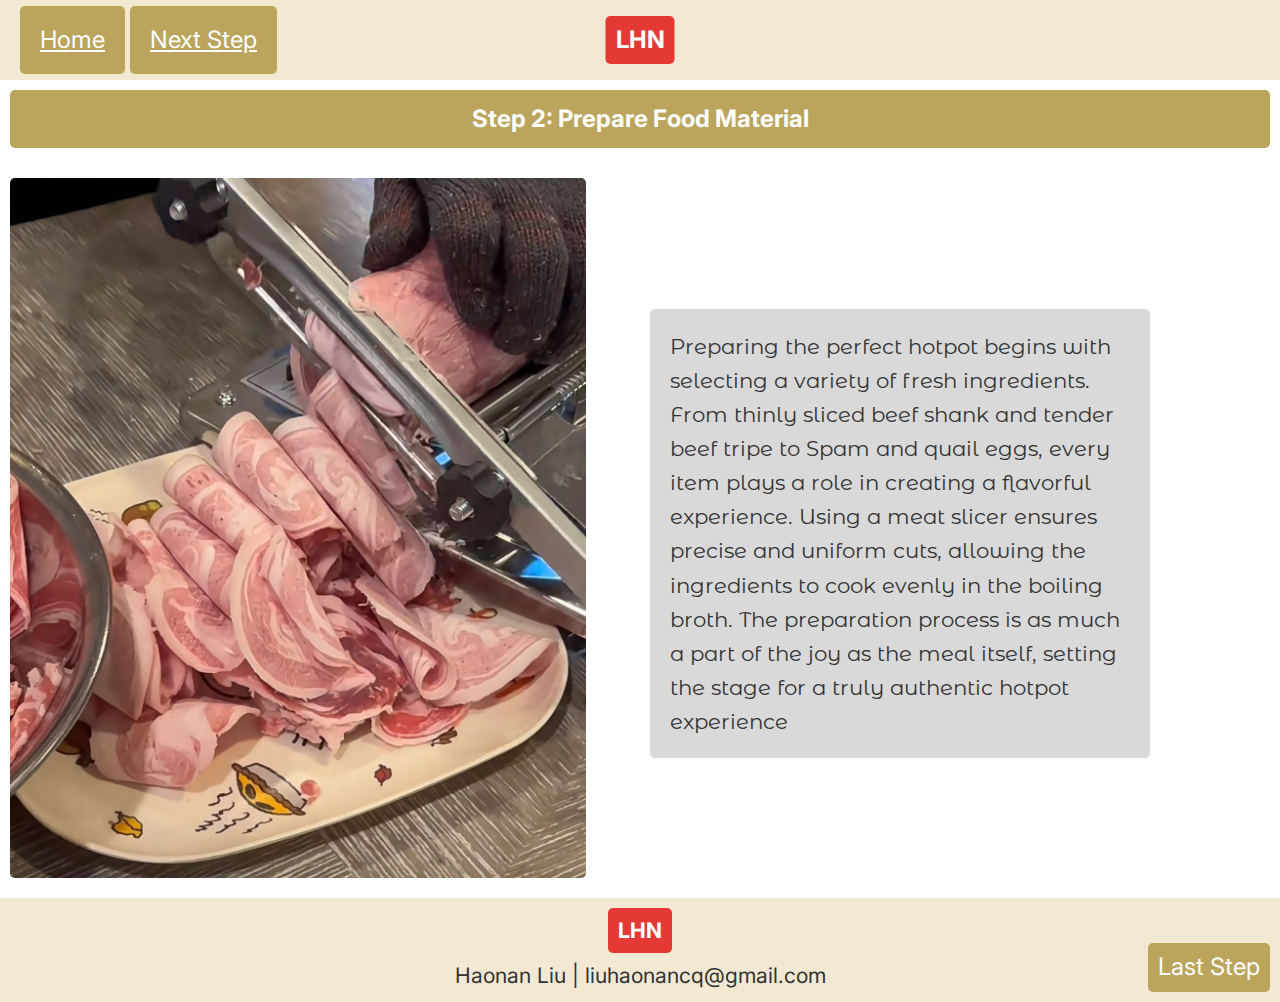
==== step2.html @ a53bceab "Update homepage text" ====
<!DOCTYPE html>
<html lang="en">
<head>
  <meta charset="UTF-8">
  <meta name="viewport" content="width=device-width, initial-scale=1.0">
  <title>Step 2: Prepare Food Material</title>
  <link href="https://fonts.googleapis.com/css2?family=Inter:wght@400;700&family=Montserrat+Alternates:wght@400&display=swap" rel="stylesheet">
  <link rel="stylesheet" href="styles.css">
</head>
<body>
  <header>
    <nav>
      <a href="index.html">Home</a>
      <a href="step3.html">Next Step</a>
    </nav>
    <div class="logo">LHN</div>
  </header>
  <main>
    <h1>Step 2: Prepare Food Material</h1>
    <img src="food-material.jpg" alt="Prepared Food Material">
    <p>
      Preparing the perfect hotpot begins with selecting a variety of fresh ingredients.
       From thinly sliced beef shank and tender beef tripe to Spam and quail eggs, every item plays a role in creating a flavorful experience. 
       Using a meat slicer ensures precise and uniform cuts, allowing the ingredients to cook evenly in the boiling broth. 
       The preparation process is as much a part of the joy as the meal itself, setting the stage for a truly authentic hotpot experience
    </p>
  </main>
  <footer>
    <div class="logo">LHN</div>
    <p>Haonan Liu | liuhaonancq@gmail.com</p>
    <a href="step1.html" class="last-step">Last Step</a>
  </footer>
  <script>
    const menuToggle = document.querySelector('.menu-toggle');
    const nav = document.querySelector('nav');
    menuToggle.addEventListener('click', () => {
        nav.classList.toggle('hidden');
    });
  </script>
  
</body>
</html>
---- styles.css ----
* {
    margin: 0;
    padding: 0;
    box-sizing: border-box;
}

body {
    font-family: 'Inter', sans-serif;
    line-height: 1.6;
    color: #333;
    background-color: #FFFFFF;
}

header {
    background-color: #F3E9D3;
    width: 100%;
    height: 60px;
    display: flex;
    justify-content: space-between;
    align-items: center;
    padding: 5px 10px;
    font-size: 16pt;
}

header .logo {
    background-color: #E53935;
    color: #FFFFFF;
    padding: 5px 10px;
    font-weight: bold;
    font-size: 18pt;
    border-radius: 5px;
    text-align: center;
    position: absolute;
    left: 50%;
    transform: translateX(-50%);
    transition: background-color 0.3s ease, color 0.3s ease, transform 0.2s ease;
}

header .logo:hover {
    background-color: #2C3E50;
    color: #FFD700;
    transform: scale(1.1);
}

nav {
    display: flex;
    align-items: center;
}

nav .dropdown {
    position: relative;
}

nav a {
    color: #FFFFFF;
    background-color: #BBA55D;
    padding: 5px 10px;
    border-radius: 5px;
    font-size: 16pt;
    margin-right: 5px;
    transition: background-color 0.3s ease, transform 0.2s ease;
}

nav a:last-child {
    margin-right: 0;
}

nav a:hover {
    background-color: #A8974D;
    transform: scale(1.05);
}

.dropbtn {
    background-color: #BBA55D;
    color: #FFFFFF;
    padding: 5px 10px;
    border: none;
    cursor: pointer;
    font-size: 16pt;
    border-radius: 5px;
    transition: background-color 0.3s ease, transform 0.2s ease;
}

.dropbtn:hover, .dropbtn:focus {
    background-color: #A8974D;
    transform: scale(1.05);
}

.dropdown-content {
    display: none;
    position: absolute;
    left: 0;
    top: 100%;
    background-color: #BBA55D;
    box-shadow: 0px 4px 8px rgba(0, 0, 0, 0.2);
    min-width: 150px;
    z-index: 1;
    border-radius: 5px;
    font-size: 16pt;
}

.dropdown-content a {
    color: #FFFFFF;
    padding: 5px 10px;
    text-decoration: none;
    display: block;
    transition: background-color 0.3s ease;
}

.dropdown-content a:hover {
    background-color: #A8974D;
}

.dropdown:hover .dropdown-content {
    display: block;
}

main {
    padding: 10px;
    background-color: #FFFFFF;
    text-align: center;
}

main h1 {
    background-color: #BBA55D;
    color: #FFFFFF;
    padding: 10px;
    border-radius: 5px;
    margin-bottom: 10px;
    font-size: 18pt;
}

main img {
    max-width: 100%;
    height: auto;
    border-radius: 5px;
    margin-bottom: 10px;
}

main p {
    background-color: #D9D9D9;
    font-family: 'Montserrat Alternates', sans-serif;
    font-size: 16pt;
    padding: 10px;
    border-radius: 5px;
    color: #333;
    text-align: left;
}

footer {
    background-color: #F3E9D3;
    text-align: center;
    padding: 10px;
    font-size: 16pt;
    position: relative;
}

footer .logo {
    background-color: #E53935;
    color: #FFFFFF;
    padding: 5px 10px;
    font-weight: bold;
    font-size: 16pt;
    display: inline-block;
    border-radius: 5px;
    margin-bottom: 5px;
    transition: background-color 0.3s ease, color 0.3s ease, transform 0.2s ease;
}

footer .logo:hover {
    background-color: #2C3E50;
    color: #FFD700;
    transform: scale(1.1);
}

footer p {
    font-family: 'Inter', sans-serif;
    font-size: 16pt;
    color: #333;
}

footer .last-step {
    position: absolute;
    bottom: 10px;
    right: 10px;
    background-color: #BBA55D;
    color: #FFFFFF;
    padding: 5px 10px;
    border-radius: 5px;
    text-decoration: none;
    font-size: 16pt;
    transition: background-color 0.3s ease, transform 0.2s ease;
}

footer .last-step:hover {
    background-color: #A8974D;
    transform: scale(1.05);
}

@media (min-width: 768px) {
    header {
        height: 80px;
        padding: 10px 20px;
        font-size: 18pt;
    }

    nav a {
        font-size: 18pt;
        padding: 15px 20px;
    }

    .dropbtn {
        padding: 10px 20px;
        font-size: 18pt;
    }

    main {
        display: grid;
        grid-template-rows: auto 1fr;
        grid-template-columns: 1fr 1fr;
        gap: 20px;
        align-items: center;
    }

    main h1 {
        grid-column: 1 / -1;
        text-align: center;
    }

    main img {
        grid-column: 1 / 2;
        max-width: 700px;
        max-height: 700px;
        border-radius: 5px;
    }

    main p {
        grid-column: 2 / 3;
        max-width: 500px;
        font-size: 16pt;
        padding: 20px;
    }

    footer {
        font-size: 18pt;
    }

    footer .last-step {
        font-size: 18pt;
    }
}
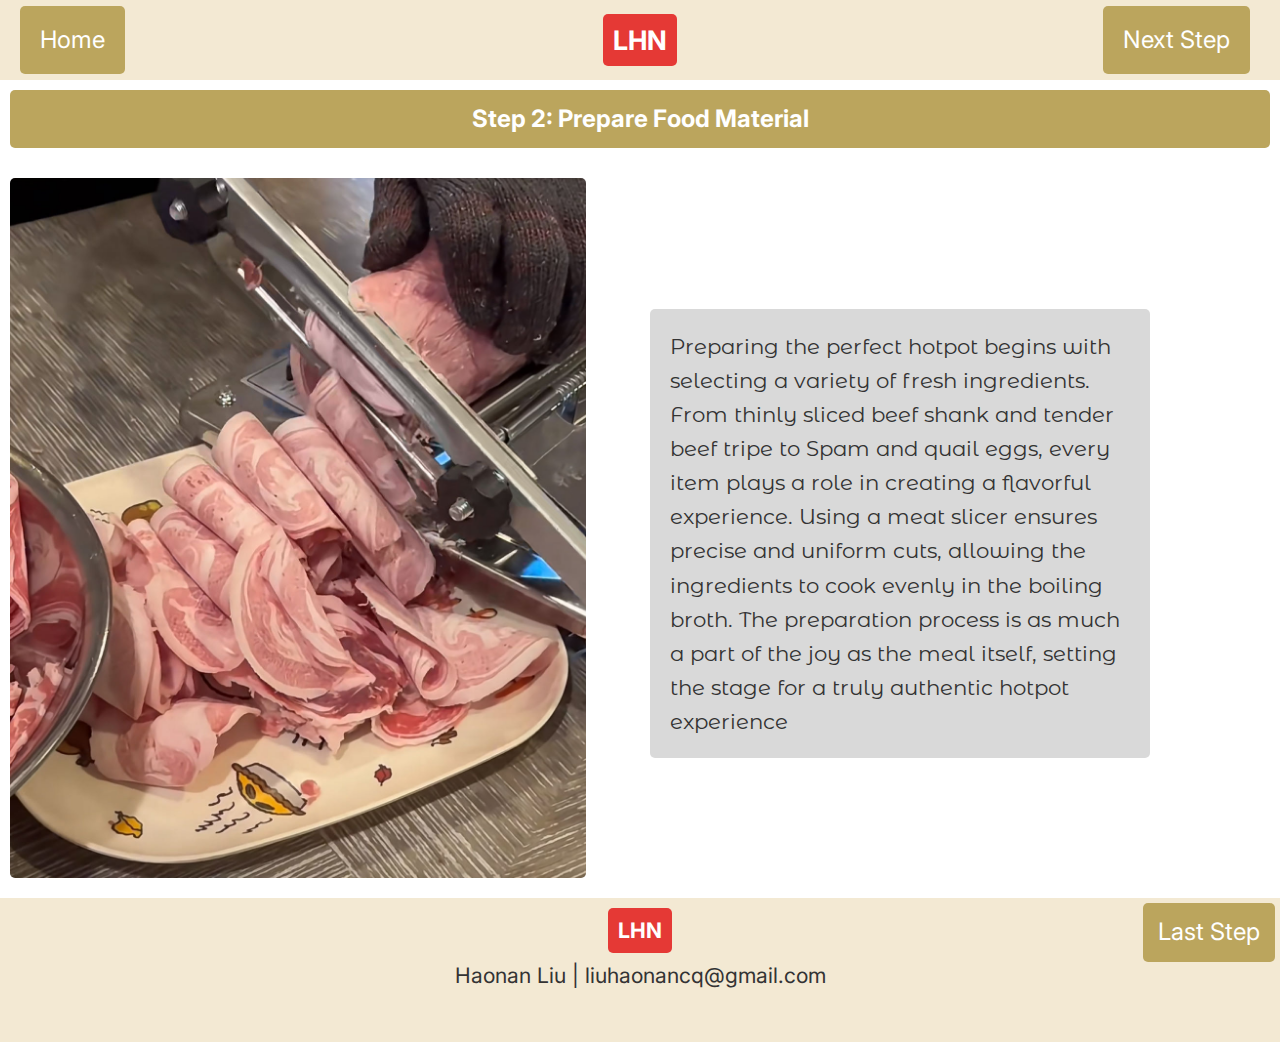
==== commit 23c6c1fa: "code revising" ====
--- a/step2.html
+++ b/step2.html
@@ -9,12 +9,14 @@
 </head>
 <body>
   <header>
-    <nav>
+    <nav class="left-nav">
       <a href="index.html">Home</a>
+    </nav>
+    <div class="logo">LHN</div>
+    <nav class="right-nav">
       <a href="step3.html">Next Step</a>
     </nav>
-    <div class="logo">LHN</div>
-  </header>
+  </header>  
   <main>
     <h1>Step 2: Prepare Food Material</h1>
     <img src="food-material.jpg" alt="Prepared Food Material">
--- a/styles.css
+++ b/styles.css
@@ -14,11 +14,11 @@
 header {
     background-color: #F3E9D3;
     width: 100%;
-    height: 60px;
     display: flex;
+    align-items: center;
     justify-content: space-between;
-    align-items: center;
-    padding: 5px 10px;
+    padding: 10px;
+    position: relative;
     font-size: 16pt;
 }
 
@@ -42,33 +42,35 @@
     transform: scale(1.1);
 }
 
-nav {
+nav.left-nav {
     display: flex;
+    justify-content: flex-start;
     align-items: center;
-}
-
-nav .dropdown {
-    position: relative;
+    gap: 10px;
+}
+
+nav.right-nav {
+    display: flex;
+    justify-content: flex-end;
+    align-items: center;
+    gap: 10px;
 }
 
 nav a {
     color: #FFFFFF;
     background-color: #BBA55D;
-    padding: 5px 10px;
-    border-radius: 5px;
-    font-size: 16pt;
-    margin-right: 5px;
+    padding: 8px 10px;
+    border-radius: 5px;
+    font-size: 14pt;
+    text-decoration: none;
     transition: background-color 0.3s ease, transform 0.2s ease;
 }
 
-nav a:last-child {
-    margin-right: 0;
-}
-
 nav a:hover {
     background-color: #A8974D;
     transform: scale(1.05);
 }
+
 
 .dropbtn {
     background-color: #BBA55D;
@@ -76,7 +78,7 @@
     padding: 5px 10px;
     border: none;
     cursor: pointer;
-    font-size: 16pt;
+    font-size: 14pt;
     border-radius: 5px;
     transition: background-color 0.3s ease, transform 0.2s ease;
 }
@@ -84,6 +86,10 @@
 .dropbtn:hover, .dropbtn:focus {
     background-color: #A8974D;
     transform: scale(1.05);
+}
+
+.dropdown {
+    position: relative;
 }
 
 .dropdown-content {
@@ -96,7 +102,7 @@
     min-width: 150px;
     z-index: 1;
     border-radius: 5px;
-    font-size: 16pt;
+    font-size: 14pt;
 }
 
 .dropdown-content a {
@@ -177,15 +183,17 @@
     font-family: 'Inter', sans-serif;
     font-size: 16pt;
     color: #333;
+    margin-bottom: 40px;
 }
 
 footer .last-step {
     position: absolute;
-    bottom: 10px;
-    right: 10px;
-    background-color: #BBA55D;
-    color: #FFFFFF;
-    padding: 5px 10px;
+    bottom: 80px;
+    right: 5px;
+    margin-bottom: auto;
+    background-color: #BBA55D;
+    color: #FFFFFF;
+    padding: 10px 15px;
     border-radius: 5px;
     text-decoration: none;
     font-size: 16pt;
@@ -199,14 +207,26 @@
 
 @media (min-width: 768px) {
     header {
+        flex-direction: row;
+        justify-content: space-between;
+        align-items: center;
         height: 80px;
         padding: 10px 20px;
         font-size: 18pt;
     }
 
+    header .logo {
+        margin-bottom: 0;
+        font-size: 20pt;
+        position: absolute;
+        left: 50%;
+        transform: translateX(-50%);
+    }
+
     nav a {
         font-size: 18pt;
         padding: 15px 20px;
+        margin-right: 10px;
     }
 
     .dropbtn {
